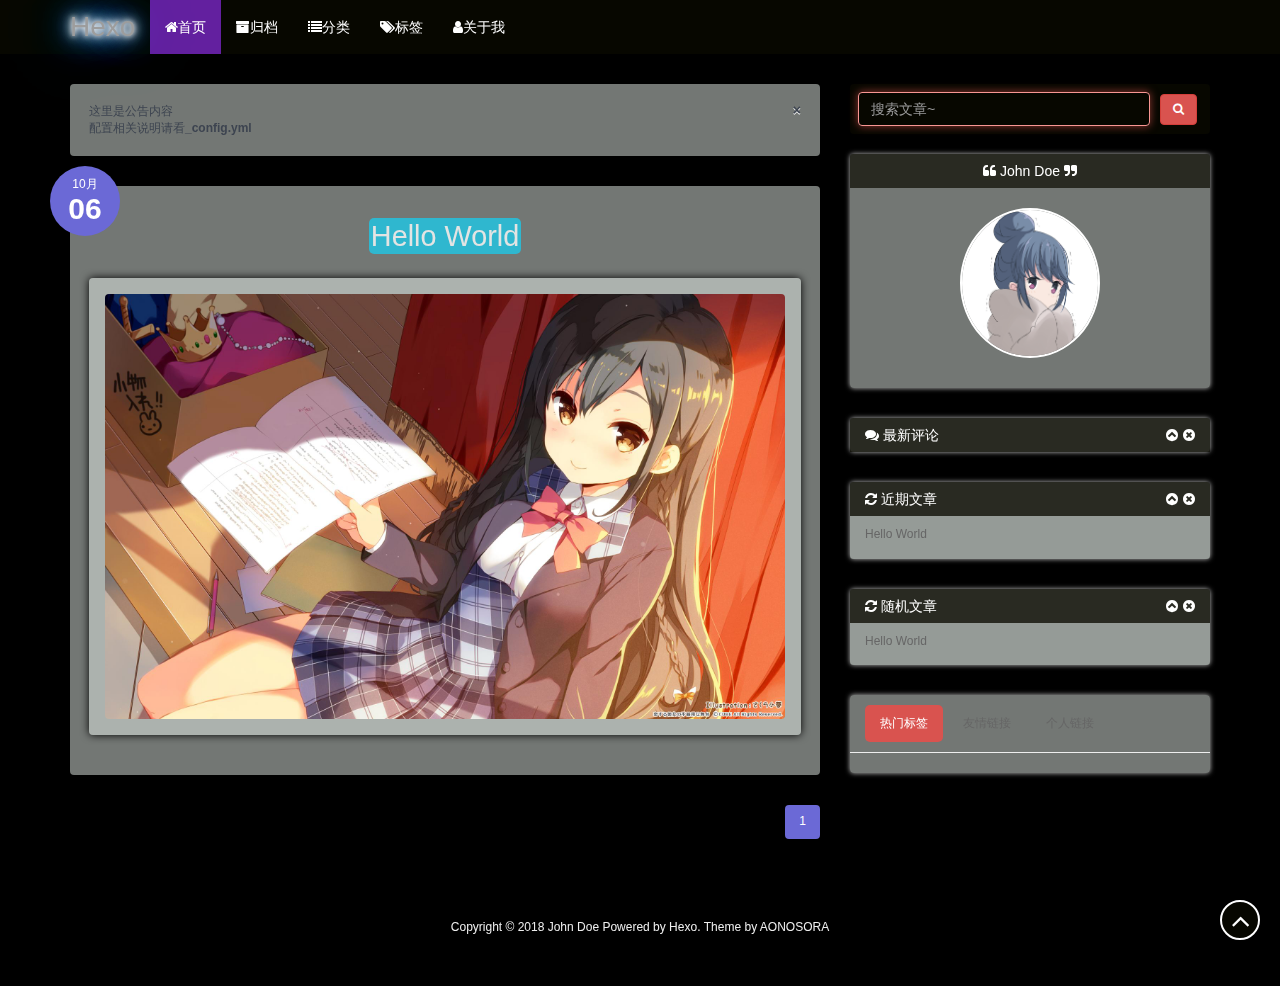
==== index.html @ 57bce5ac "Site updated: 2021-10-06 17:12:58" ====
<!DOCTYPE html>
<html>
<head>
    <meta charset="UTF-8">
    <meta name="viewport" content="width=device-width, initial-scale=1, maximum-scale=1">
    <meta name="author" content="John Doe">
    
    
    
    
    
    
    <title>Hexo</title>
    <link href="http://example.com" rel="prefetch" />

    
<link rel="stylesheet" href="/css/bootstrap.min.css">
<link rel="stylesheet" href="/css/aos.css">
<link rel="stylesheet" href="/css/style.css">

    
<script src="/js/jquery.min.js"></script>

    
<script src="/js/bootstrap.min.js"></script>

    
<script src="/js/aos.js"></script>

    
<script src="/js/highslide/highslide-full.min.js"></script>

    
<link rel="stylesheet" href="/js/highslide/highslide.css">

    <style type="text/css">
        @media (max-width: 768px) {
            body {
                background-color: #f0f0f0;
                background: url('/imgs/xsbg.gif');
                background-attachment: fixed;
            }
        }
    </style>
    
    <!--<script type="text/javascript">
      if (document.images) {
        var avatar = new Image();
        avatar.src = '/imgs/avatar.jpg'
        var previews = 'preview1.jpg,preview2.jpg,preview3.jpg,preview4.jpg,preview5.jpg,preview6.jpg,preview7.jpg,preview8.jpg'.split(',')
        var previewsPreLoad = []
        for(var i = 0; i < length; i++) {
          previewsPreLoad.push(new Image())
          previewsPreLoad[previewsPreLoad.length - 1].src = '/imgs/preview' + previews[i]
        }
      }
    </script>-->
<meta name="generator" content="Hexo 5.4.0"></head>
<body>
    <!-- 背景轮播图功能 -->
    <section class="hidden-xs">
    <ul class="cb-slideshow">
        <li><span>天若</span></li>
        <li><span>有情</span></li>
        <li><span>天亦老</span></li>
        <li><span>我为</span></li>
        <li><span>长者</span></li>
        <li><span>续一秒</span></li>
    </ul>
</section>
    <!-- 欧尼酱功能, 谁用谁知道 -->
    
    <header class="navbar navbar-inverse" id="gal-header">
    <div class="container">
        <div class="navbar-header">
            <button type="button" class="navbar-toggle collapsed"
                    data-toggle="collapse" data-target=".bs-navbar-collapse"
                    aria-expanded="false">
                <span class="fa fa-lg fa-reorder"></span>
            </button>
            <a href="http://example.com">
                
                <style>
                    #gal-header .navbar-brand {
                        height: 54px;
                        line-height: 24px;
                        font-size: 28px;
                        opacity: 1;
                        background-color: rgba(0,0,0,0);
                        text-shadow: 0 0 5px #fff,0 0 10px #fff,0 0 15px #fff,0 0 20px #228DFF,0 0 35px #228DFF,0 0 40px #228DFF,0 0 50px #228DFF,0 0 75px #228DFF;
                    }
                </style>
                <!-- 这里使用文字(navbar_text or config.title) -->
                <div class="navbar-brand">Hexo</div>
                
            </a>
        </div>
        <div class="collapse navbar-collapse bs-navbar-collapse">
            <ul class="nav navbar-nav" id="menu-gal">
                
                
                <li class="current">
                    <a href="/">
                        <i class="fa fa-home"></i>首页
                    </a>
                </li>
                
                
                
                <li class="">
                    <a href="/archives">
                        <i class="fa fa-archive"></i>归档
                    </a>
                </li>
                
                
                
                
                <li class="">
                    <a href="/categories">
                        <i class="fa fa-list"></i>分类
                    </a>
                </li>
                
                
                
                
                
                <li class="">
                    <a href="/tags">
                        <i class="fa fa-tags"></i>标签
                    </a>
                </li>
                
                
                
                
                <li class="">
                    <a href="/about">
                        <i class="fa fa-user"></i>关于我
                    </a>
                </li>
                
                
            </ul>
        </div>
    </div>
</header>
    <div id="gal-body">
        <div class="container">
            <div class="row">
                <div class="col-md-8 gal-right" id="mainstay">
                    
<div class="alert well fade in" id="gal-issue" role="alert">
    <!-- TODO 添加关闭公告框功能 -->
    <button type="button" class="close" data-dismiss="alert">×</button>
    <!-- 这里自行配置公告内容 -->
    这里是公告内容
    <br>
    配置相关说明请看<strong>_config.yml</strong>
    <!-- 自行配置公告内容结束 -->
</div>

<div id="article-list">
     
     
     <div class="article well clearfix article-body article-excerpt" data-aos="flip-up">
    
    <div class="data-article hidden-xs">
        <span class="month">10月</span>
        <span class="day">06</span>
    </div>
    <!-- 大型设备文章 -->
    <section class="hidden-xs">
        <div class="title-article">
            <h1>
                <a href="/2021/10/06/hello-world/">
                    <span>Hello World</span>
                </a>
            </h1>
        </div>
        <div class="tag-article">
            
            
            <!-- TODO 添加评论统计 -->
            <!--<span class="label label-gal">
                <i class="fa fa-comments"></i>
                <a href="/2021/10/06/hello-world/#comments">739</a>
            </span>-->
        </div>
        <div class="alert alert-gal article-body content-article">
            <div class="item">
                <a href="/2021/10/06/hello-world/">
                    <div class="img">
                        
                        <img src="/imgs/preview/preview1.jpg" alt="Hello World">
                    </div>
                    <div class="info">
                        
                    </div>
                </a>
            </div>
        </div>
    </section>
    <section class="visible-xs">
        <div class="title-article">
            <center>
                <h4>
                    <a href="/2021/10/06/hello-world/">
                        <span>Hello World</span>
                    </a>
                </h4>
            </center>
        </div>
        <p></p>
        <center>
            <i class="fa fa-calendar"></i> 2021-10-06
        </center>
        <p></p>
        <p></p>
        <center>
            
            
        </center>
        <p></p>
        <div class="alert alert-gal article-body content-article">
            <p style="text-align: center;">
                <a href="/2021/10/06/hello-world/">
                    
                    <img src="/imgs/preview/preview1.jpg" alt="Hello World">
                </a>
            </p>
        </div>
        
        <a class="btn btn-danger pull-right read-more btn-block" href="/2021/10/06/hello-world/">
            阅读全文
            <!--<span class="badge">739</span>-->
        </a>
    </section>
</div>
     
</div>
<!-- 前方最多7个 < 1 2 3 4 5 6 -->
<!-- 前方超过第7页则分为 < 1 ... (n - 3) (n - 2) (n - 1) n, 此时前面为固定的6个 -->

<!-- 后方最多8个 (n + 1) 到 (n + 7) > -->
<!-- 如果末页和当前页相差超过7, 此时后面为固定的6个, (n + 1) (n + 2) (n + 3) ... total > -->



<div id="gal-pagination" class="clearfix">
    <ul class="pagination pagination-gal pull-right">
        
        
        
        
        <li class="current">
            <span>1</span>
        </li>
        
        
        
        
    </ul>
</div>

<!-- 加上这段代码原因： gitment在首页加载时, 如果找不到对应的控件会报错，此处加上，同时设置为none，防止报错 -->   

                </div>
                <aside class="col-md-4 gal-left" id="sidebar">
    <!-- 此为sidebar的搜索框, 非搜索结果页面 -->
<aside id="sidebar-search">
    <div class="search hidden-xs" data-aos="fade-up" data-aos-duration="2000">
        <form class="form-inline clearfix" id="search-form" method="get"
              action="/search/index.html">
            <input type="text" name="s" class="form-control" id="searchInput" placeholder="搜索文章~" autocomplete="off">
            <button class="btn btn-danger btn-gal" type="submit">
                <i class="fa fa-search"></i>
            </button>
        </form>
    </div>
</aside>
    <aside id="sidebar-author">
    <div class="panel panel-gal" data-aos="flip-right" data-aos-duration="3000">
        <div class="panel-heading" style="text-align: center">
            <i class="fa fa-quote-left"></i>
            John Doe
            <i class="fa fa-quote-right"></i>
        </div>
        <div class="author-panel text-center">
            <img src="/imgs/avatar.jpg" width="140" height="140"
                 alt="个人头像" class="author-image">
            <p class="author-description"></p>
        </div>
    </div>
</aside>
    
    <aside id="sidebar-recent_comments">
    <div class="panel panel-gal recent hidden-xs" data-aos="fade-up" data-aos-duration="2000">
        <div class="panel-heading">
            <i class="fa fa-comments"></i>
            最新评论
            <i class="fa fa-times-circle panel-remove"></i>
            <i class="fa fa-chevron-circle-up panel-toggle"></i>
        </div>
        <ul class="list-group list-group-flush"></ul>
    </div>
</aside>
    
    <!-- 要配置好leancloud才能开启此小工具 -->
    
    
    <aside id="sidebar-recent_posts">
    <div class="panel panel-gal recent hidden-xs" data-aos="fade-up" data-aos-duration="2000">
        <div class="panel-heading">
            <i class="fa fa-refresh"></i>
            近期文章
            <i class="fa fa-times-circle panel-remove"></i>
            <i class="fa fa-chevron-circle-up panel-toggle"></i>
        </div>
        <ul class="list-group list-group-flush">
            
            <li class="list-group-item">
                <span class="post-title">
                    <a href="/2021/10/06/hello-world/">Hello World</a>
                </span>
            </li>
            
        </ul>
    </div>
</aside>
    
    
    <aside id="sidebar-rand_posts">
    <div class="panel panel-gal recent hidden-xs" data-aos="fade-up" data-aos-duration="2000">
        <div class="panel-heading">
            <i class="fa fa-refresh"></i>
            随机文章
            <i class="fa fa-times-circle panel-remove"></i>
            <i class="fa fa-chevron-circle-up panel-toggle"></i>
        </div>
        <ul class="list-group list-group-flush">
            
            
            <li class="list-group-item">
                <span class="post-title">
                    <a href="/2021/10/06/hello-world/">Hello World</a>
                </span>
            </li>
            
        </ul>
    </div>
</aside>
    
    
    <aside id="gal-sets">
        <div class="panel panel-gal hidden-xs" data-aos="fade-up" data-aos-duration="2000">
            <ul class="nav nav-pills pills-gal">

                
                <li>
                    <a href="/index.html#sidebar-tags" data-toggle="tab" id="tags-tab">热门标签</a>
                </li>
                
                
                <li>
                    <a href="/index.html#sidebar-friend-links" data-toggle="tab" id="friend-links-tab">友情链接</a>
                </li>
                
                
                <li>
                    <a href="/index.html#sidebar-links" data-toggle="tab" id="links-tab">个人链接</a>
                </li>
                
            </ul>
            <div class="tab-content">
                
                <div class="cloud-tags tab-pane nav bs-sidenav fade" id="sidebar-tags">
    
</div>
                
                
                <div class="friend-links tab-pane nav bs-sidenav fade" id="sidebar-friend-links">
    
    <li>
        <a href="http://kdays.net/days/" target="_blank">KDays Forum</a>
    </li>
    
    <li>
        <a href="http://www.gal123.com/" target="_blank">绅士导航♂</a>
    </li>
    
    <li>
        <a href="http://www.moe123.com/" target="_blank">萌导航</a>
    </li>
    
</div>
                
                
                <div class="links tab-pane nav bs-sidenav fade" id="sidebar-links">
    
    <li>
        <a href="https://github.com/ZEROKISEKI/" target="_blank">Github</a>
    </li>
    
    <li>
        <a href="https://coding.net/u/SORA1" target="_blank">Coding</a>
    </li>
    
    <li>
        <a href="https://www.zhihu.com/people/aonosora/activities" target="_blank">知乎</a>
    </li>
    
</div>
                
            </div>
        </div>
    </aside>
    
</aside>
            </div>
        </div>
    </div>
    <footer id="gal-footer">
    <div class="container">
        Copyright © 2018 John Doe Powered by <a href="https://hexo.io/" target="_blank">Hexo</a>.&nbsp;Theme by <a href="https://github.com/ZEROKISEKI" target="_blank">AONOSORA</a>
    </div>
</footer>

<!-- 回到顶端 -->
<div id="gal-gotop">
    <i class="fa fa-angle-up"></i>
</div>
</body>

<script src="/js/activate-power-mode.js"></script>

<script>

    // 配置highslide
	hs.graphicsDir = '/js/highslide/graphics/'
    hs.outlineType = "rounded-white";
    hs.dimmingOpacity = 0.8;
    hs.outlineWhileAnimating = true;
    hs.showCredits = false;
    hs.captionEval = "this.thumb.alt";
    hs.numberPosition = "caption";
    hs.align = "center";
    hs.transitions = ["expand", "crossfade"];
    hs.lang.number = '共%2张图, 当前是第%1张';
    hs.addSlideshow({
      interval: 5000,
      repeat: true,
      useControls: true,
      fixedControls: "fit",
      overlayOptions: {
        opacity: 0.75,
        position: "bottom center",
        hideOnMouseOut: true
      }
    })

    // 初始化aos
    AOS.init({
      duration: 1000,
      delay: 0,
      easing: 'ease-out-back'
    });

</script>
<script>
	POWERMODE.colorful = 'true';    // make power mode colorful
	POWERMODE.shake = 'true';       // turn off shake
	// TODO 这里根据具体情况修改
	document.body.addEventListener('input', POWERMODE);
</script>
<script>
    window.slideConfig = {
      prefix: '/imgs/slide/background',
      ext: 'jpg',
      maxCount: '12'
    }
</script>

<script src="/js/hs.js"></script>
<script src="/js/blog.js"></script>




</html>
---- js/highslide/highslide.css ----
/**
* @file: highslide.css 
* @version: 5.0.0
*/
.highslide {
	outline: none;
}

.highslide-wrapper {
	color: #333;
}

.highslide-wrapper a {
	color: #3B5998;
	text-decoration: none;
}

.highslide-wrapper a:hover {
	text-decoration: underline;
}

.highslide-image {
	cursor: url(graphics/zoomin.cur),pointer;
	outline: none;
}

.highslide-active-anchor img {
	visibility: hidden;
}

.highslide-wrapper {
	background: white;
}

.highslide-caption {
	display: none;
	border: 2px solid white;
	border-top: none;
	font-family: Verdana,Helvetica;
	font-size: 10px;
	padding: 5px;
	background-color: white;
}

.highslide-loading {
	display: block;
	color: black;
	font-size: 8pt;
	font-family: sans-serif;
	font-weight: bold;
	text-decoration: none;
	padding: 2px;
	border: 1px solid black;
	background-color: white;
	padding-left: 22px;
	background-image: url(graphics/loader.white.gif);
	background-repeat: no-repeat;
	background-position: 3px 1px;
}

a.highslide-credits,a.highslide-credits i {
	padding: 2px;
	color: silver;
	text-decoration: none;
	font-size: 10px;
}

a.highslide-credits:hover,a.highslide-credits:hover i {
	color: white;
	background-color: gray;
}

a.highslide-full-expand {
	background: url(graphics/fullexpand.gif) no-repeat;
	display: block;
	margin: 0 10px 10px 0;
	width: 34px;
	height: 34px;
}

.highslide-display-block {
	display: block;
}

.highslide-display-none {
	display: none;
}

.highslide-html {
	background-color: white;
}

.highslide-html-blur {
}

.highslide-html-content {
	position: absolute;
	display: none;
}

.highslide-loading {
	display: block;
	color: black;
	font-size: 8pt;
	font-family: sans-serif;
	font-weight: bold;
	text-decoration: none;
	padding: 2px;
	border: 1px solid black;
	background-color: white;
	padding-left: 22px;
	background-image: url(graphics/loader.white.gif);
	background-repeat: no-repeat;
	background-position: 3px 1px;
}

a.highslide-credits,a.highslide-credits i {
	padding: 2px;
	color: silver;
	text-decoration: none;
	font-size: 10px;
}

a.highslide-credits:hover,a.highslide-credits:hover i {
	color: white;
	background-color: gray;
}

.highslide-wrapper {
	background-color: white;
}

.highslide-wrapper .highslide-html-content {
	width: 300px;
	padding: 5px;
}

.highslide-wrapper .highslide-header div {
}

.highslide-wrapper .highslide-header ul {
	margin: 0;
	padding: 0;
	text-align: right;
}

.highslide-wrapper .highslide-header ul li {
	display: inline;
	padding-left: 1em;
}

.highslide-wrapper .highslide-header ul li.highslide-previous,.highslide-wrapper .highslide-header ul li.highslide-next {
	display: none;
}

.highslide-wrapper .highslide-header a {
	font-weight: bold;
	color: gray;
	text-transform: uppercase;
	text-decoration: none;
}

.highslide-wrapper .highslide-header a:hover {
	color: black;
}

.highslide-wrapper .highslide-header .highslide-move a {
	cursor: move;
}

.highslide-wrapper .highslide-footer {
	height: 11px;
}

.highslide-wrapper .highslide-footer .highslide-resize {
	float: right;
	height: 11px;
	width: 11px;
	background: url(graphics/resize.gif);
}

.highslide-wrapper .highslide-body {
}

.highslide-move {
	cursor: move;
}

.highslide-resize {
	cursor: nw-resize;
}

.highslide-display-block {
	display: block;
}

.highslide-display-none {
	display: none;
}

.highslide-number {
	color: gray;
	font-size: 12px;
	margin-bottom: 3px;
}

.highslide-container div {
	font-family: "\5FAE\8F6F\96C5\9ED1",Verdana,Helvetica;
}

.highslide {
	outline: none;
}

.highslide-wrapper {
	color: #333;
	background: #FFF;
	background-color: #FFF;
}

.highslide-wrapper a {
	color: #3B5998;
	text-decoration: none;
}

.highslide-wrapper a:hover {
	text-decoration: underline;
}

.highslide-image {
	cursor: url(graphics/zoomin.cur),pointer;
	outline: none;
}

.highslide-active-anchor img {
	visibility: hidden;
}

.highslide-caption {
	display: none;
	border: 2px solid #FFF;
	border-top: none;
	font-size: 14px;
	background-color: #FFF;
	padding: 5px;
	text-align: center;
}

.highslide-loading {
	display: block;
	color: #000;
	font-size: 12px;
	font-weight: 700;
	text-decoration: none;
	border: 1px solid #000;
	background-color: #FFF;
	background-image: url(graphics/loader.white.gif);
	background-repeat: no-repeat;
	background-position: 3px 1px;
	padding: 2px 2px 2px 22px;
}

a.highslide-credits,a.highslide-credits i {
	color: silver;
	text-decoration: none;
	font-size: 10px;
	padding: 2px;
}

a.highslide-credits:hover,a.highslide-credits:hover i {
	color: #FFF;
	background-color: gray;
}

a.highslide-full-expand {
	background: url(graphics/fullexpand.gif) no-repeat;
	display: block;
	width: 34px;
	height: 34px;
	margin: 0 10px 10px 0;
}

.highslide-display-block {
	display: block;
}

.highslide-html {
	background-color: #FFF;
}

.highslide-html-content {
	position: absolute;
	display: none;
}

.highslide-wrapper .highslide-html-content {
	width: 300px;
	padding: 5px;
}

.highslide-wrapper .highslide-header ul {
	text-align: right;
	margin: 0;
	padding: 0;
}

.highslide-wrapper .highslide-header ul li {
	display: inline;
	padding-left: 1em;
}

.highslide-wrapper .highslide-header a {
	font-weight: 700;
	color: gray;
	text-transform: uppercase;
	text-decoration: none;
}

.highslide-wrapper .highslide-header a:hover {
	color: #000;
}

.highslide-wrapper .highslide-footer {
	height: 11px;
}

.highslide-wrapper .highslide-footer .highslide-resize {
	float: right;
	height: 11px;
	width: 11px;
	background: url(graphics/resize.gif);
}

.highslide-resize {
	cursor: nw-resize;
}

.highslide-display-none,.highslide-wrapper .highslide-header ul li.highslide-previous,.highslide-wrapper .highslide-header ul li.highslide-next {
	display: none;
}

.highslide-wrapper .highslide-header .highslide-move a,.highslide-move {
	cursor: move;
}

.highslide-controls {
	width: 195px;
	height: 40px;
	background: url(graphics/controlbar-white.gif) 0 -90px no-repeat;
	margin: 20px 15px 10px 0;
}

.highslide-controls ul {
	position: relative;
	left: 15px;
	height: 40px;
	list-style: none;
	margin: 0;
	padding: 0;
	background: url(graphics/controlbar-white.gif) right -90px no-repeat;
}

.highslide-controls li {
	float: left;
	padding: 5px 0;
	margin: 0;
	list-style: none;
}

.highslide-controls a {
	background-image: url(graphics/controlbar-white.gif);
	display: block;
	float: left;
	height: 30px;
	width: 30px;
	outline: none;
}

.highslide-controls a.disabled {
	cursor: default;
}

.highslide-controls a.disabled span {
	cursor: default;
}

.highslide-controls a span {
	display: none;
	cursor: pointer;
}

.highslide-controls .highslide-previous a {
	background-position: 0 0;
}

.highslide-controls .highslide-previous a:hover {
	background-position: 0 -30px;
}

.highslide-controls .highslide-previous a.disabled {
	background-position: 0 -60px !important;
}

.highslide-controls .highslide-play a {
	background-position: -30px 0;
}

.highslide-controls .highslide-play a:hover {
	background-position: -30px -30px;
}

.highslide-controls .highslide-play a.disabled {
	background-position: -30px -60px !important;
}

.highslide-controls .highslide-pause a {
	background-position: -60px 0;
}

.highslide-controls .highslide-pause a:hover {
	background-position: -60px -30px;
}

.highslide-controls .highslide-next a {
	background-position: -90px 0;
}

.highslide-controls .highslide-next a:hover {
	background-position: -90px -30px;
}

.highslide-controls .highslide-next a.disabled {
	background-position: -90px -60px !important;
}

.highslide-controls .highslide-move a {
	background-position: -120px 0;
}

.highslide-controls .highslide-move a:hover {
	background-position: -120px -30px;
}

.highslide-controls .highslide-full-expand a {
	background-position: -150px 0;
}

.highslide-controls .highslide-full-expand a:hover {
	background-position: -150px -30px;
}

.highslide-controls .highslide-full-expand a.disabled {
	background-position: -150px -60px !important;
}

.highslide-controls .highslide-close a {
	background-position: -180px 0;
}

.highslide-controls .highslide-close a:hover {
	background-position: -180px -30px;
}

.highslide-dimming {
	background: #000;
}
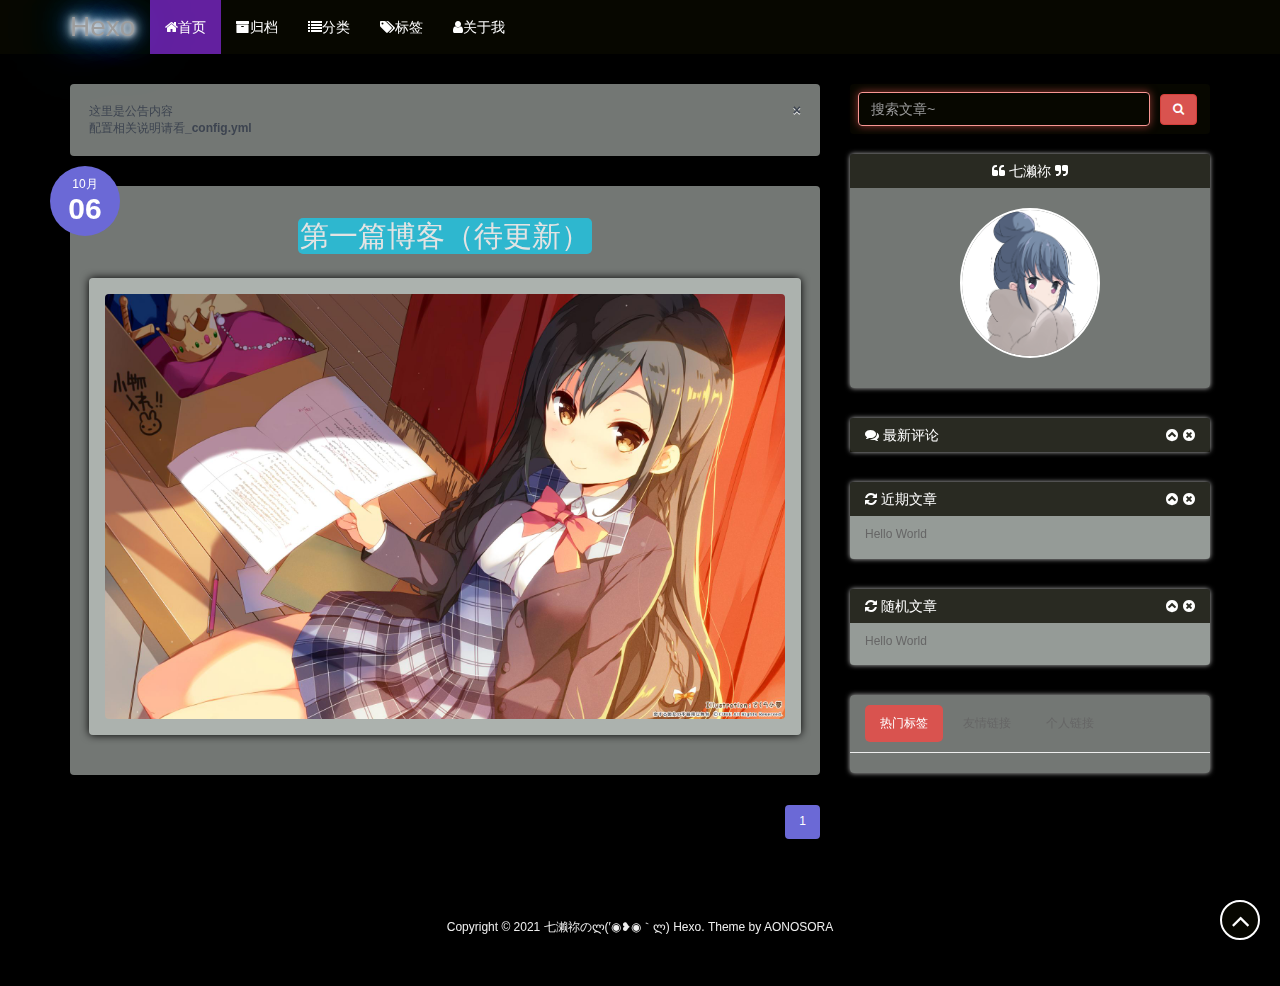
==== commit 3a12b6d4: "Site updated: 2021-10-06 17:22:13" ====
--- a/index.html
+++ b/index.html
@@ -175,7 +175,7 @@
         <div class="title-article">
             <h1>
                 <a href="/2021/10/06/hello-world/">
-                    <span>Hello World</span>
+                    <span>第一篇博客（待更新）</span>
                 </a>
             </h1>
         </div>
@@ -284,7 +284,7 @@
     <div class="panel panel-gal" data-aos="flip-right" data-aos-duration="3000">
         <div class="panel-heading" style="text-align: center">
             <i class="fa fa-quote-left"></i>
-            John Doe
+            七濑祢
             <i class="fa fa-quote-right"></i>
         </div>
         <div class="author-panel text-center">
@@ -423,7 +423,7 @@
     </div>
     <footer id="gal-footer">
     <div class="container">
-        Copyright © 2018 John Doe Powered by <a href="https://hexo.io/" target="_blank">Hexo</a>.&nbsp;Theme by <a href="https://github.com/ZEROKISEKI" target="_blank">AONOSORA</a>
+        Copyright © 2021 七濑祢のლ(′◉❥◉｀ლ) <a href="https://hexo.io/" target="_blank">Hexo</a>.&nbsp;Theme by <a href="https://github.com/ZEROKISEKI" target="_blank">AONOSORA</a>
     </div>
 </footer>
 
